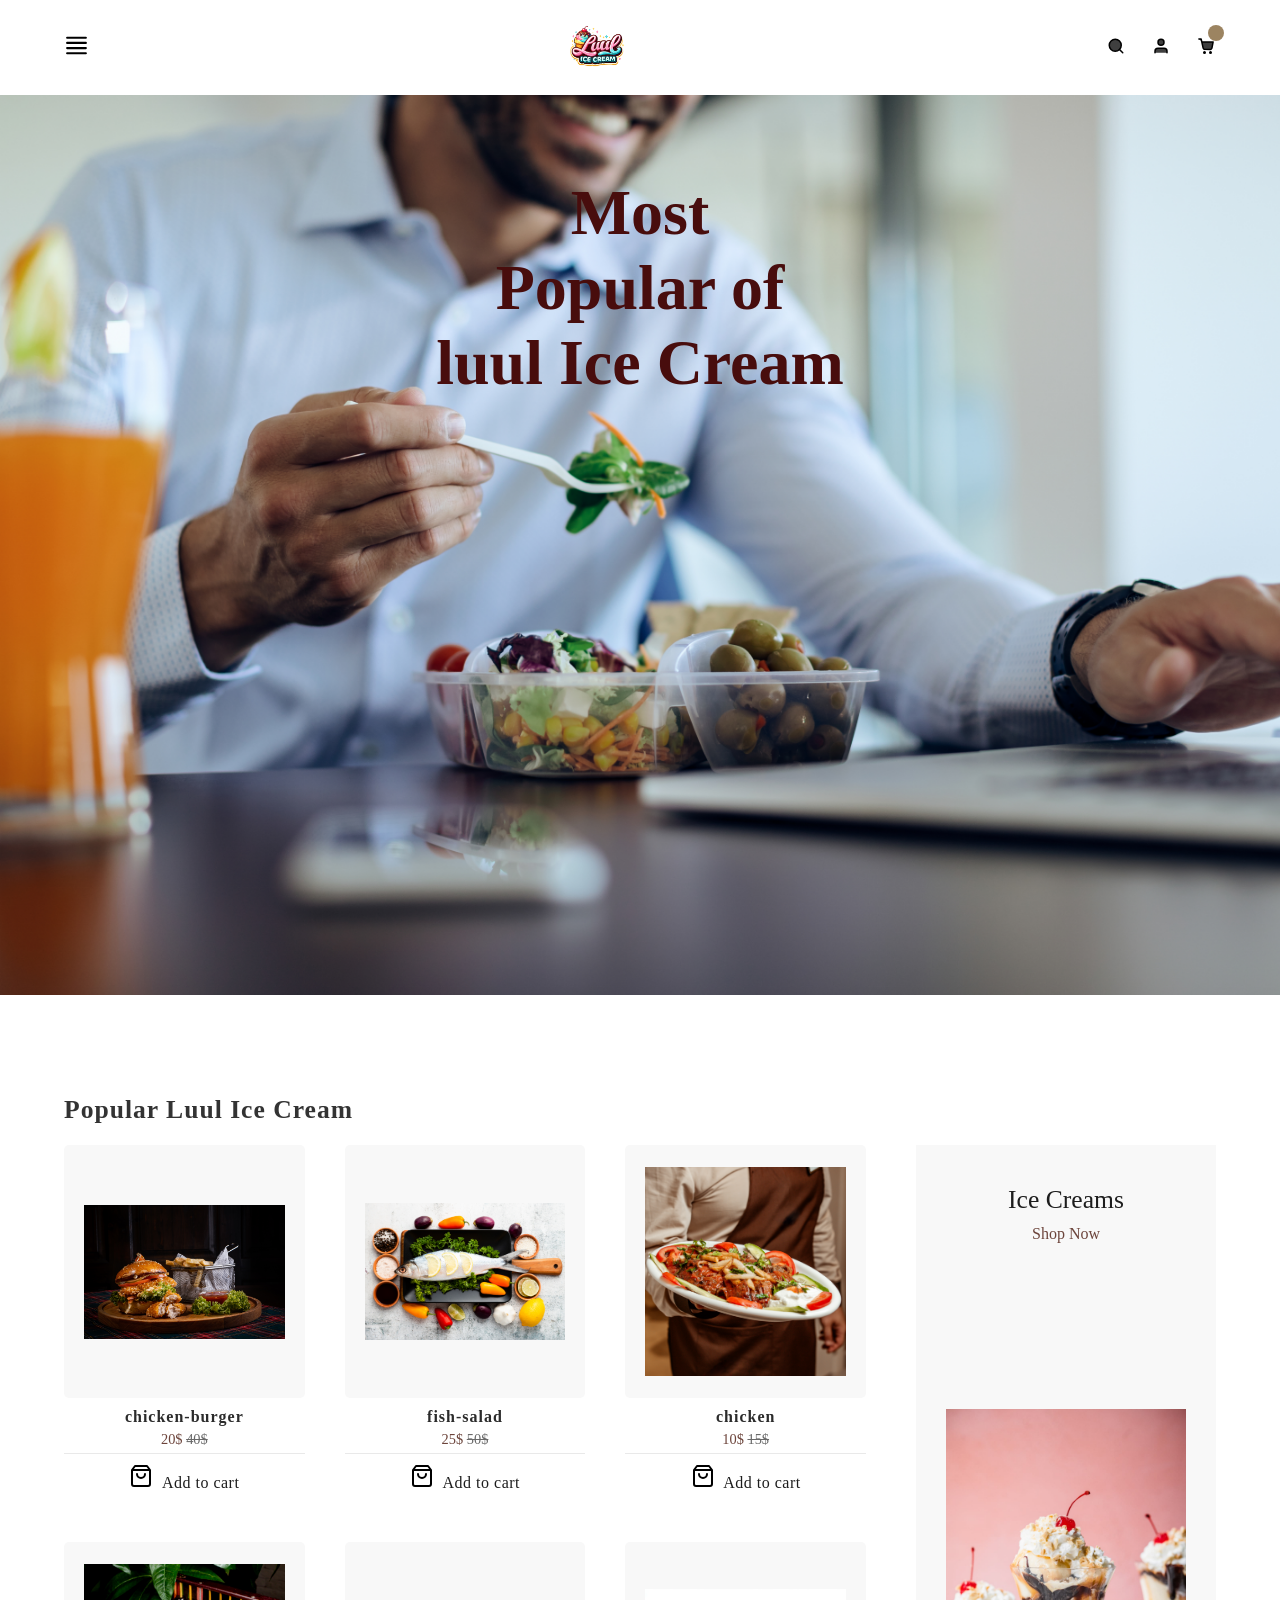
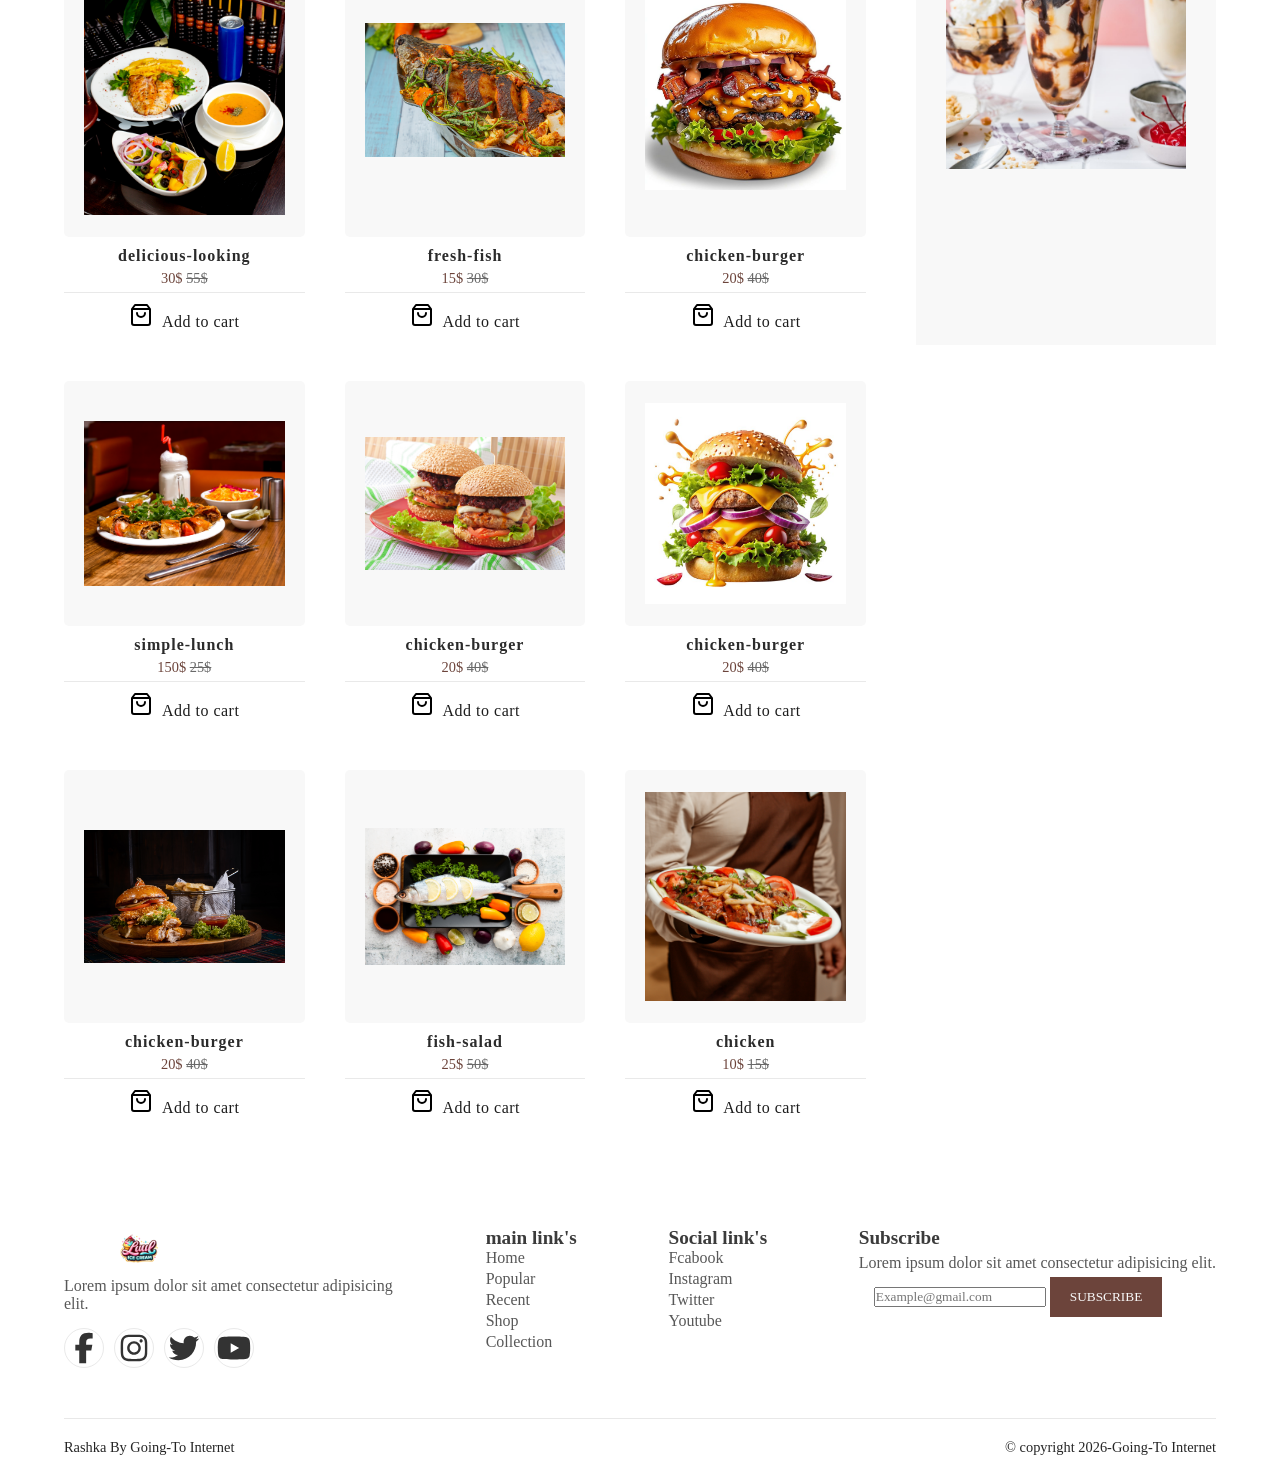
==== order.html @ 15a01e18 "luul ice cream" ====
<!doctype html>
<html lang="en">
  <head>
    <link rel="stylesheet" href="style.css" />
    <meta charset="UTF-8" />
    <meta name="viewport" content="width=device-width, initial-scale=1.0" />
    <title>Luul Ice Cream</title>
  </head>
  <body>
    <section id="main">
      <!-- header***************** -->
      <header>
        <nav class="navigation">
          <input type="checkbox" name="" id="menu-btn" class="menu-btn" />
          <label for="menu-btn" class="menu-icon">
            <svg
              xmlns="http://www.w3.org/2000/svg"
              width="24"
              height="24"
              viewBox="0 0 24 24"
              fill="none"
              stroke="#000000"
              stroke-width="2"
              stroke-linecap="round"
              stroke-linejoin="round"
            >
              <path d="M21 9.5H3M21 4.5H3M21 14.5H3M21 19.5H3" />
            </svg>
          </label>

          <div class="side-menu">
            <div class="menu-container">
              <strong>main</strong>
              <label for="menu-btn" class="close-btn">
                <svg
                  xmlns="http://www.w3.org/2000/svg"
                  width="24"
                  height="24"
                  viewBox="0 0 24 24"
                  fill="none"
                  stroke="#000000"
                  stroke-width="2"
                  stroke-linecap="round"
                  stroke-linejoin="round"
                >
                  <line x1="18" y1="6" x2="6" y2="18"></line>
                  <line x1="6" y1="6" x2="18" y2="18"></line>
                </svg>
              </label>
              <ul class="menu">
                <li><a href="index.html">Home</a></li>
                <li><a href="about.html">About</a></li>
                <li><a href="popular.html">Popular</a></li>
                <li><a href="order.html">Order</a></li>
              </ul>
            </div>
          </div>

          <a href="#" class="logo">
            <img src="/images/logo.png" alt="" srcset="" />
          </a>

          <div class="nav-btns">
            <a href="javacsript:viod(0);" class="nav-search">
              <svg
                xmlns="http://www.w3.org/2000/svg"
                width="24"
                height="24"
                viewBox="0 0 24 24"
                fill="none"
                stroke="#000000"
                stroke-width="2"
                stroke-linecap="round"
                stroke-linejoin="round"
              >
                <circle cx="11" cy="11" r="8"></circle>
                <line x1="21" y1="21" x2="16.65" y2="16.65"></line>
              </svg>
            </a>
            <a href="javacsript:viod(0);" class="nav-user">
              <svg
                xmlns="http://www.w3.org/2000/svg"
                width="24"
                height="24"
                viewBox="0 0 24 24"
                fill="none"
                stroke="#000000"
                stroke-width="2"
                stroke-linecap="round"
                stroke-linejoin="round"
              >
                <path d="M20 21v-2a4 4 0 0 0-4-4H8a4 4 0 0 0-4 4v2"></path>
                <circle cx="12" cy="7" r="4"></circle>
              </svg>
            </a>
            <a href="#" class="nav-cart">
              <svg
                xmlns="http://www.w3.org/2000/svg"
                width="24"
                height="24"
                viewBox="0 0 24 24"
                fill="none"
                stroke="#000000"
                stroke-width="2"
                stroke-linecap="round"
                stroke-linejoin="round"
              >
                <circle cx="10" cy="20.5" r="1" />
                <circle cx="18" cy="20.5" r="1" />
                <path
                  d="M2.5 2.5h3l2.7 12.4a2 2 0 0 0 2 1.6h7.7a2 2 0 0 0 2-1.6l1.6-8.4H7.1"
                />
              </svg>

              <span></span>
            </a>
          </div>
        </nav>
      </header>
      <div id="main-section">
        <h1>
          Most <br />
          Popular of <br />
          luul Ice Cream
        </h1>
      </div>
    </section>

    <!-- ==search************-->

    <div class="search-bar">
      <!-- input  -->
      <form action="" class="search-input">
        <input type="text" name="search" placeholder="search for product" />
        <!-- cancel-btn -->
        <a href="javascript:void(0);" class="search-cancel">
          <svg
            xmlns="http://www.w3.org/2000/svg"
            width="24"
            height="24"
            viewBox="0 0 24 24"
            fill="none"
            stroke="#000000"
            stroke-width="2"
            stroke-linecap="round"
            stroke-linejoin="round"
          >
            <line x1="18" y1="6" x2="6" y2="18"></line>
            <line x1="6" y1="6" x2="18" y2="18"></line>
          </svg>
        </a>
      </form>
    </div>

    <!-- ==loging************ -->

    <div class="form">
      <div class="login-form">
        <a href="javascript:void(0);" class="form-cancel">
          <svg
            xmlns="http://www.w3.org/2000/svg"
            width="24"
            height="24"
            viewBox="0 0 24 24"
            fill="none"
            stroke="#000000"
            stroke-width="2"
            stroke-linecap="round"
            stroke-linejoin="round"
          >
            <line x1="18" y1="6" x2="6" y2="18"></line>
            <line x1="6" y1="6" x2="18" y2="18"></line>
          </svg>
        </a>

        <strong>log In</strong>

        <form action="">
          <input
            type="email"
            name="email"
            placeholder="Example@gmail.com "
            required
          />
          <input
            type="password"
            name="password"
            placeholder="enter password"
            required
          />
          <input type="submit" value="Log In" />
        </form>
        <div class="form-btns">
          <a href="#" class="forget">Forget Your Password</a>
          <a href="javascript:void(0);" class="sign-up-btn"
            >Create An Account?</a
          >
        </div>
      </div>

      <div class="sign-up-form">
        <a href="javascript:void(0);" class="form-cancel">
          <svg
            xmlns="http://www.w3.org/2000/svg"
            width="24"
            height="24"
            viewBox="0 0 24 24"
            fill="none"
            stroke="#000000"
            stroke-width="2"
            stroke-linecap="round"
            stroke-linejoin="round"
          >
            <line x1="18" y1="6" x2="6" y2="18"></line>
            <line x1="6" y1="6" x2="18" y2="18"></line>
          </svg>
        </a>

        <strong>Sign Up</strong>

        <form action="">
          <input
            type="text"
            name="fullname"
            placeholder="full name "
            required
          />
          <input
            type="email"
            name="email"
            placeholder="Example@gmail.com "
            required
          />
          <input
            type="password"
            name="password"
            placeholder="Example@gmail.com "
            required
          />
          <input type="submit" value="Sign Up" />
        </form>
        <div class="form-btns">
          <a href="#" class="forget">Forget Your Password</a>
          <a href="javascript:void(0);" class="already-account"
            >Already have an account</a
          >
        </div>
      </div>
    </div>

    <section id="popular">
      <h2>Popular Luul Ice Cream</h2>

      <div class="popular-container">
        <div class="popular-product-container">
          <!-- box-1 -->
          <div class="product-box">
            <div class="product-box-img">
              <img
                src="/images/juicy-chicken-burger-with-fresh-lettuce-crispy-french-fries-wooden-board.jpg"
                alt=""
                srcset=""
              />
              <span>New</span>
            </div>
            <div class="product-box-text">
              <a href="#" class="product-text-title">chicken-burger</a>
              <span>20$ <del>40$</del></span>
              <a href="#" class="product-cart-btn">
                <svg
                  xmlns="http://www.w3.org/2000/svg"
                  width="24"
                  height="24"
                  viewBox="0 0 24 24"
                  fill="none"
                  stroke="#000000"
                  stroke-width="2"
                  stroke-linecap="round"
                  stroke-linejoin="round"
                >
                  <path
                    d="M6 2L3 6v14c0 1.1.9 2 2 2h14a2 2 0 0 0 2-2V6l-3-4H6zM3.8 6h16.4M16 10a4 4 0 1 1-8 0"
                  />
                </svg>
                Add to cart
              </a>
            </div>
          </div>
          <!-- box-2 -->
          <div class="product-box">
            <div class="product-box-img">
              <img src="/images/p2.jpg" alt="" srcset="" />
              <span>New</span>
            </div>
            <div class="product-box-text">
              <a href="#" class="product-text-title">fish-salad</a>
              <span>25$ <del>50$</del></span>
              <a href="#" class="product-cart-btn">
                <svg
                  xmlns="http://www.w3.org/2000/svg"
                  width="24"
                  height="24"
                  viewBox="0 0 24 24"
                  fill="none"
                  stroke="#000000"
                  stroke-width="2"
                  stroke-linecap="round"
                  stroke-linejoin="round"
                >
                  <path
                    d="M6 2L3 6v14c0 1.1.9 2 2 2h14a2 2 0 0 0 2-2V6l-3-4H6zM3.8 6h16.4M16 10a4 4 0 1 1-8 0"
                  />
                </svg>
                Add to cart
              </a>
            </div>
          </div>
          <!-- box-3 -->
          <div class="product-box">
            <div class="product-box-img">
              <img src="/images/p3.jpg" alt="" srcset="" />
              <span>New</span>
            </div>
            <div class="product-box-text">
              <a href="#" class="product-text-title">chicken</a>
              <span>10$ <del>15$</del></span>
              <a href="#" class="product-cart-btn">
                <svg
                  xmlns="http://www.w3.org/2000/svg"
                  width="24"
                  height="24"
                  viewBox="0 0 24 24"
                  fill="none"
                  stroke="#000000"
                  stroke-width="2"
                  stroke-linecap="round"
                  stroke-linejoin="round"
                >
                  <path
                    d="M6 2L3 6v14c0 1.1.9 2 2 2h14a2 2 0 0 0 2-2V6l-3-4H6zM3.8 6h16.4M16 10a4 4 0 1 1-8 0"
                  />
                </svg>
                Add to cart
              </a>
            </div>
          </div>
          <!-- box-4 -->
          <div class="product-box">
            <div class="product-box-img">
              <img src="/images/p4.jpg" alt="" srcset="" />
              <span>New</span>
            </div>
            <div class="product-box-text">
              <a href="#" class="product-text-title">delicious-looking</a>
              <span>30$ <del>55$</del></span>
              <a href="#" class="product-cart-btn">
                <svg
                  xmlns="http://www.w3.org/2000/svg"
                  width="24"
                  height="24"
                  viewBox="0 0 24 24"
                  fill="none"
                  stroke="#000000"
                  stroke-width="2"
                  stroke-linecap="round"
                  stroke-linejoin="round"
                >
                  <path
                    d="M6 2L3 6v14c0 1.1.9 2 2 2h14a2 2 0 0 0 2-2V6l-3-4H6zM3.8 6h16.4M16 10a4 4 0 1 1-8 0"
                  />
                </svg>
                Add to cart
              </a>
            </div>
          </div>
          <!-- box-5 -->
          <div class="product-box">
            <div class="product-box-img">
              <img src="/images/p5.jpg" alt="" srcset="" />
              <span>New</span>
            </div>
            <div class="product-box-text">
              <a href="#" class="product-text-title">fresh-fish</a>
              <span>15$ <del>30$</del></span>
              <a href="#" class="product-cart-btn">
                <svg
                  xmlns="http://www.w3.org/2000/svg"
                  width="24"
                  height="24"
                  viewBox="0 0 24 24"
                  fill="none"
                  stroke="#000000"
                  stroke-width="2"
                  stroke-linecap="round"
                  stroke-linejoin="round"
                >
                  <path
                    d="M6 2L3 6v14c0 1.1.9 2 2 2h14a2 2 0 0 0 2-2V6l-3-4H6zM3.8 6h16.4M16 10a4 4 0 1 1-8 0"
                  />
                </svg>
                Add to cart
              </a>
            </div>
          </div>
          <!-- box-6 -->
          <div class="product-box">
            <div class="product-box-img">
              <img src="/images/p6.jpg" alt="" srcset="" />
              <span>New</span>
            </div>
            <div class="product-box-text">
              <a href="#" class="product-text-title">chicken-burger</a>
              <span>20$ <del>40$</del></span>
              <a href="#" class="product-cart-btn">
                <svg
                  xmlns="http://www.w3.org/2000/svg"
                  width="24"
                  height="24"
                  viewBox="0 0 24 24"
                  fill="none"
                  stroke="#000000"
                  stroke-width="2"
                  stroke-linecap="round"
                  stroke-linejoin="round"
                >
                  <path
                    d="M6 2L3 6v14c0 1.1.9 2 2 2h14a2 2 0 0 0 2-2V6l-3-4H6zM3.8 6h16.4M16 10a4 4 0 1 1-8 0"
                  />
                </svg>
                Add to cart
              </a>
            </div>
          </div>
          <!-- box-7 -->
          <div class="product-box">
            <div class="product-box-img">
              <img src="/images/p7.jpg" alt="" srcset="" />
              <span>New</span>
            </div>
            <div class="product-box-text">
              <a href="#" class="product-text-title">simple-lunch</a>
              <span>150$ <del>25$</del></span>
              <a href="#" class="product-cart-btn">
                <svg
                  xmlns="http://www.w3.org/2000/svg"
                  width="24"
                  height="24"
                  viewBox="0 0 24 24"
                  fill="none"
                  stroke="#000000"
                  stroke-width="2"
                  stroke-linecap="round"
                  stroke-linejoin="round"
                >
                  <path
                    d="M6 2L3 6v14c0 1.1.9 2 2 2h14a2 2 0 0 0 2-2V6l-3-4H6zM3.8 6h16.4M16 10a4 4 0 1 1-8 0"
                  />
                </svg>
                Add to cart
              </a>
            </div>
          </div>
          <!-- box-8 -->
          <div class="product-box">
            <div class="product-box-img">
              <img src="/images/p8.jpg" alt="" srcset="" />
              <span>New</span>
            </div>
            <div class="product-box-text">
              <a href="#" class="product-text-title">chicken-burger</a>
              <span>20$ <del>40$</del></span>
              <a href="#" class="product-cart-btn">
                <svg
                  xmlns="http://www.w3.org/2000/svg"
                  width="24"
                  height="24"
                  viewBox="0 0 24 24"
                  fill="none"
                  stroke="#000000"
                  stroke-width="2"
                  stroke-linecap="round"
                  stroke-linejoin="round"
                >
                  <path
                    d="M6 2L3 6v14c0 1.1.9 2 2 2h14a2 2 0 0 0 2-2V6l-3-4H6zM3.8 6h16.4M16 10a4 4 0 1 1-8 0"
                  />
                </svg>
                Add to cart
              </a>
            </div>
          </div>
          <!-- box-9 -->
          <div class="product-box">
            <div class="product-box-img">
              <img src="/images/p9.jpg" alt="" srcset="" />
              <span>New</span>
            </div>
            <div class="product-box-text">
              <a href="#" class="product-text-title">chicken-burger</a>
              <span>20$ <del>40$</del></span>
              <a href="#" class="product-cart-btn">
                <svg
                  xmlns="http://www.w3.org/2000/svg"
                  width="24"
                  height="24"
                  viewBox="0 0 24 24"
                  fill="none"
                  stroke="#000000"
                  stroke-width="2"
                  stroke-linecap="round"
                  stroke-linejoin="round"
                >
                  <path
                    d="M6 2L3 6v14c0 1.1.9 2 2 2h14a2 2 0 0 0 2-2V6l-3-4H6zM3.8 6h16.4M16 10a4 4 0 1 1-8 0"
                  />
                </svg>
                Add to cart
              </a>
            </div>
          </div>

          <!-- box-1 -->
          <div class="product-box">
            <div class="product-box-img">
              <img
                src="/images/juicy-chicken-burger-with-fresh-lettuce-crispy-french-fries-wooden-board.jpg"
                alt=""
                srcset=""
              />
              <span>New</span>
            </div>
            <div class="product-box-text">
              <a href="#" class="product-text-title">chicken-burger</a>
              <span>20$ <del>40$</del></span>
              <a href="#" class="product-cart-btn">
                <svg
                  xmlns="http://www.w3.org/2000/svg"
                  width="24"
                  height="24"
                  viewBox="0 0 24 24"
                  fill="none"
                  stroke="#000000"
                  stroke-width="2"
                  stroke-linecap="round"
                  stroke-linejoin="round"
                >
                  <path
                    d="M6 2L3 6v14c0 1.1.9 2 2 2h14a2 2 0 0 0 2-2V6l-3-4H6zM3.8 6h16.4M16 10a4 4 0 1 1-8 0"
                  />
                </svg>
                Add to cart
              </a>
            </div>
          </div>
          <!-- box-2 -->
          <div class="product-box">
            <div class="product-box-img">
              <img src="/images/p2.jpg" alt="" srcset="" />
              <span>New</span>
            </div>
            <div class="product-box-text">
              <a href="#" class="product-text-title">fish-salad</a>
              <span>25$ <del>50$</del></span>
              <a href="#" class="product-cart-btn">
                <svg
                  xmlns="http://www.w3.org/2000/svg"
                  width="24"
                  height="24"
                  viewBox="0 0 24 24"
                  fill="none"
                  stroke="#000000"
                  stroke-width="2"
                  stroke-linecap="round"
                  stroke-linejoin="round"
                >
                  <path
                    d="M6 2L3 6v14c0 1.1.9 2 2 2h14a2 2 0 0 0 2-2V6l-3-4H6zM3.8 6h16.4M16 10a4 4 0 1 1-8 0"
                  />
                </svg>
                Add to cart
              </a>
            </div>
          </div>
          <!-- box-3 -->
          <div class="product-box">
            <div class="product-box-img">
              <img src="/images/p3.jpg" alt="" srcset="" />
              <span>New</span>
            </div>
            <div class="product-box-text">
              <a href="#" class="product-text-title">chicken</a>
              <span>10$ <del>15$</del></span>
              <a href="#" class="product-cart-btn">
                <svg
                  xmlns="http://www.w3.org/2000/svg"
                  width="24"
                  height="24"
                  viewBox="0 0 24 24"
                  fill="none"
                  stroke="#000000"
                  stroke-width="2"
                  stroke-linecap="round"
                  stroke-linejoin="round"
                >
                  <path
                    d="M6 2L3 6v14c0 1.1.9 2 2 2h14a2 2 0 0 0 2-2V6l-3-4H6zM3.8 6h16.4M16 10a4 4 0 1 1-8 0"
                  />
                </svg>
                Add to cart
              </a>
            </div>
          </div>
        </div>

        <div class="popular-banner">
          <div class="popular-banner-text">
            <h3>Ice Creams</h3>
            <a href="#">Shop Now</a>
          </div>
          <div class="popular-banner-img">
            <img src="/images/Ice-Cream-Sundae-2.jpg" alt="" srcset="" />
          </div>
        </div>
      </div>
    </section>

    <!-- ================= ORDER FORM ================= -->
    <section id="order-section" class="order-section">
      <div class="order-container">
        <div class="order-header">
          <span class="badge">📝 Place Your Order</span>
          <h2>Place Your Order</h2>
          <p>Fill out the form below to place your order</p>
        </div>

        <div class="order-alert" id="orderAlert">
          <span id="alertText"></span>
          <span class="check">✔</span>
        </div>

        <form class="order-form">
          <label>Select Product *</label>
          <select id="productSelect">
            <option value="">Choose product</option>
          </select>

          <label>Quantity *</label>
          <input type="number" id="quantity" value="1" min="1" />

          <p class="price">Price: <span id="totalPrice">$0</span></p>

          <div class="grid">
            <div>
              <label>Full Name *</label>
              <input type="text" placeholder="Enter your full name" />
            </div>
            <div>
              <label>Email Address *</label>
              <input type="email" placeholder="your.email@example.com" />
            </div>
            <div>
              <label>Phone Number *</label>
              <input type="tel" placeholder="+252 61 0000000" />
            </div>
            <div>
              <label>Delivery Address *</label>
              <input type="text" placeholder="Street, City" />
            </div>
          </div>

          <button type="submit" class="place-order-btn">🛒 Place Order</button>
        </form>
      </div>
    </section>

    <footer>
      <div class="footer-container">
        <div class="footer-company-box">
          <a href="#" class="footer-logo">
            <img src="/images/logo.png" alt="logo" srcset="" />
          </a>

          <p>Lorem ipsum dolor sit amet consectetur adipisicing elit.</p>

          <div class="footer-social">
            <a href="#">
              <svg xmlns="http://www.w3.org/2000/svg" viewBox="0 0 640 640">
                <!--!Font Awesome Free v7.1.0 by @fontawesome - https://fontawesome.com License - https://fontawesome.com/license/free Copyright 2026 Fonticons, Inc.-->
                <path
                  d="M240 363.3L240 576L356 576L356 363.3L442.5 363.3L460.5 265.5L356 265.5L356 230.9C356 179.2 376.3 159.4 428.7 159.4C445 159.4 458.1 159.8 465.7 160.6L465.7 71.9C451.4 68 416.4 64 396.2 64C289.3 64 240 114.5 240 223.4L240 265.5L174 265.5L174 363.3L240 363.3z"
                />
              </svg>
            </a>

            <a href="#">
              <svg xmlns="http://www.w3.org/2000/svg" viewBox="0 0 640 640">
                <!--!Font Awesome Free v7.1.0 by @fontawesome - https://fontawesome.com License - https://fontawesome.com/license/free Copyright 2026 Fonticons, Inc.-->
                <path
                  d="M320.3 205C256.8 204.8 205.2 256.2 205 319.7C204.8 383.2 256.2 434.8 319.7 435C383.2 435.2 434.8 383.8 435 320.3C435.2 256.8 383.8 205.2 320.3 205zM319.7 245.4C360.9 245.2 394.4 278.5 394.6 319.7C394.8 360.9 361.5 394.4 320.3 394.6C279.1 394.8 245.6 361.5 245.4 320.3C245.2 279.1 278.5 245.6 319.7 245.4zM413.1 200.3C413.1 185.5 425.1 173.5 439.9 173.5C454.7 173.5 466.7 185.5 466.7 200.3C466.7 215.1 454.7 227.1 439.9 227.1C425.1 227.1 413.1 215.1 413.1 200.3zM542.8 227.5C541.1 191.6 532.9 159.8 506.6 133.6C480.4 107.4 448.6 99.2 412.7 97.4C375.7 95.3 264.8 95.3 227.8 97.4C192 99.1 160.2 107.3 133.9 133.5C107.6 159.7 99.5 191.5 97.7 227.4C95.6 264.4 95.6 375.3 97.7 412.3C99.4 448.2 107.6 480 133.9 506.2C160.2 532.4 191.9 540.6 227.8 542.4C264.8 544.5 375.7 544.5 412.7 542.4C448.6 540.7 480.4 532.5 506.6 506.2C532.8 480 541 448.2 542.8 412.3C544.9 375.3 544.9 264.5 542.8 227.5zM495 452C487.2 471.6 472.1 486.7 452.4 494.6C422.9 506.3 352.9 503.6 320.3 503.6C287.7 503.6 217.6 506.2 188.2 494.6C168.6 486.8 153.5 471.7 145.6 452C133.9 422.5 136.6 352.5 136.6 319.9C136.6 287.3 134 217.2 145.6 187.8C153.4 168.2 168.5 153.1 188.2 145.2C217.7 133.5 287.7 136.2 320.3 136.2C352.9 136.2 423 133.6 452.4 145.2C472 153 487.1 168.1 495 187.8C506.7 217.3 504 287.3 504 319.9C504 352.5 506.7 422.6 495 452z"
                />
              </svg>
            </a>

            <a href="#">
              <svg xmlns="http://www.w3.org/2000/svg" viewBox="0 0 640 640">
                <!--!Font Awesome Free v7.1.0 by @fontawesome - https://fontawesome.com License - https://fontawesome.com/license/free Copyright 2026 Fonticons, Inc.-->
                <path
                  d="M523.4 215.7C523.7 220.2 523.7 224.8 523.7 229.3C523.7 368 418.1 527.9 225.1 527.9C165.6 527.9 110.4 510.7 64 480.8C72.4 481.8 80.6 482.1 89.3 482.1C138.4 482.1 183.5 465.5 219.6 437.3C173.5 436.3 134.8 406.1 121.5 364.5C128 365.5 134.5 366.1 141.3 366.1C150.7 366.1 160.1 364.8 168.9 362.5C120.8 352.8 84.8 310.5 84.8 259.5L84.8 258.2C98.8 266 115 270.9 132.2 271.5C103.9 252.7 85.4 220.5 85.4 184.1C85.4 164.6 90.6 146.7 99.7 131.1C151.4 194.8 229 236.4 316.1 240.9C314.5 233.1 313.5 225 313.5 216.9C313.5 159.1 360.3 112 418.4 112C448.6 112 475.9 124.7 495.1 145.1C518.8 140.6 541.6 131.8 561.7 119.8C553.9 144.2 537.3 164.6 515.6 177.6C536.7 175.3 557.2 169.5 576 161.4C561.7 182.2 543.8 200.7 523.4 215.7z"
                />
              </svg>
            </a>

            <a href="#">
              <svg xmlns="http://www.w3.org/2000/svg" viewBox="0 0 640 640">
                <!--!Font Awesome Free v7.1.0 by @fontawesome - https://fontawesome.com License - https://fontawesome.com/license/free Copyright 2026 Fonticons, Inc.-->
                <path
                  d="M581.7 188.1C575.5 164.4 556.9 145.8 533.4 139.5C490.9 128 320.1 128 320.1 128C320.1 128 149.3 128 106.7 139.5C83.2 145.8 64.7 164.4 58.4 188.1C47 231 47 320.4 47 320.4C47 320.4 47 409.8 58.4 452.7C64.7 476.3 83.2 494.2 106.7 500.5C149.3 512 320.1 512 320.1 512C320.1 512 490.9 512 533.5 500.5C557 494.2 575.5 476.3 581.8 452.7C593.2 409.8 593.2 320.4 593.2 320.4C593.2 320.4 593.2 231 581.8 188.1zM264.2 401.6L264.2 239.2L406.9 320.4L264.2 401.6z"
                />
              </svg>
            </a>
          </div>
        </div>

        <div class="footer-link-box">
          <strong>main link's</strong>
          <ul>
            <li><a href="#">Home</a></li>
            <li><a href="#">Popular</a></li>
            <li><a href="#">Recent</a></li>
            <li><a href="#">Shop</a></li>
            <li><a href="#">Collection</a></li>
          </ul>
        </div>
        <div class="footer-link-box">
          <strong>Social link's</strong>
          <ul>
            <li><a href="#">Fcabook</a></li>
            <li><a href="#">Instagram</a></li>
            <li><a href="#">Twitter</a></li>
            <li><a href="#">Youtube</a></li>
          </ul>
        </div>

        <div class="footer-subs">
          <strong>Subscribe</strong>
          <p>Lorem ipsum dolor sit amet consectetur adipisicing elit.</p>

          <form class="subs-box">
            <input
              type="email"
              name="Subscribe_Email"
              placeholder="Example@gmail.com"
              required
            />
            <button>Subscribe</button>
          </form>
        </div>
      </div>
      <div class="footer-button">
        <span>Rashka By Going-To Internet</span>
        <span>&copy; copyright 2026-Going-To Internet</span>
      </div>
    </footer>

    <script src="js.js"></script>
  </body>
</html>
---- style.css ----
* {
  margin: 0;
  padding: 0;
  box-sizing: border-box;
  font-family: "Playfair Display";
}

a {
  text-decoration: none;
}
ul {
  list-style: none;
}

:root {
  --main-color: #9c8461;
  --main-ligth: #c2a899;
  --main-dark: #6c443b;
  --main-bg-color: #f8f8f8;
}

/* main */

#main {
  min-height: 100vh;
  position: relative;
  width: 100%;
  overflow: hidden;
  flex-direction: column;
}

/* header */

header .header-fix {
  background-color: #ffffff;
  position: fixed;
  top: 0px;
  left: 0px;
  width: 100%;
  z-index: 101;
  box-shadow: 2px 2px 30px rgba(0, 0, 0, 0.05);
  animation: navigation 0.6s;
}
.navigation {
  display: flex;
  justify-content: space-between;
  align-items: center;
  max-width: 1200px;
  width: 90%;
  margin: auto;
  padding: 30px 0px;
}

header .header-fix,
.navigation {
  padding: 15px 0px;
}

@keyframes navigation {
  0% {
    top: -100%;
  }
  100% {
    top: 0%;
  }
}
.menu-icon svg {
  fill: var(--main-color);
  width: 25px;
  height: 25px;
  cursor: pointer;
}

.logo {
  max-width: 180px;
  height: 65px;
  display: flex;
}

.logo img {
  width: 100%;
  height: 100%;
  object-position: center;
  object-fit: contain;
  max-height: 65px;
}

.nav-btns {
  display: flex;
  justify-content: center;
  align-items: center;
  grid-gap: 25px;
}

.nav-btns a svg {
  fill: #3f3f3f;
  width: 20px;
  height: 18px;
}

.nav-cart {
  position: relative;
}

.nav-cart span {
  position: absolute;
  right: -8px;
  top: -12px;
  color: #ffffff;
  background-color: var(--main-color);
  width: 16px;
  height: 16px;
  border-radius: 50%;
  display: flex;
  justify-content: center;
  align-items: center;
  font-size: 0.6rem;
  font-weight: 600;
  padding-bottom: 2px;
}

.side-menu {
  position: fixed;
  left: -100%;
  top: 0px;
  width: 100%;
  max-width: 300px;
  height: 100%;
  overflow-y: auto;
  box-shadow: 2px 2px 30px rgba(0, 0, 0, 0.06);
  z-index: 110;
  transition: all ease 0.5s;
}
.side-menu::before {
  content: "";
  position: fixed;
  left: 0px;
  top: 0px;
  width: 100%;
  height: 100%;
  background-color: rgba(0, 0, 0, 0.1);
  z-index: -1;
  display: none;
}

.menu-btn:checked ~ .side-menu {
  left: 0%;
}

.menu-btn:checked ~ .side-menu::before {
  display: block;
}

.menu-btn {
  display: none;
}
.menu-container {
  width: 100%;
  height: 100%;
  display: flex;
  flex-direction: column;
  align-items: flex-start;
  justify-content: flex-start;
  background-color: #ffffff;
}

.side-menu strong {
  display: block;
  font-weight: 600;
  margin: 10px;
  padding: 5px 20px;
  background-color: var(--main-color);
  border-radius: 20px;
  font-size: 0.9rem;
  color: #ffffff;
}

.close-btn {
  position: absolute;
  right: 10px;
  top: 10px;
  border-radius: 50%;
  width: 40px;
  height: 40px;
  background-color: #ffffff;
  display: flex;
  justify-content: center;
  align-items: center;
  cursor: pointer;
  font-weight: 800;
}

.menu {
  display: block;
  width: 100%;
}

.menu li a {
  padding: 20px;
  display: flex;
  margin: 0px;
  width: 100%;
  color: #383838;
  font-weight: 500;
  border-bottom: 1px solid #f3f3f3;
}

.menu li a:hover {
  color: #181818;
}

/* main content */

.main-content {
  display: grid;
  grid-template-columns: 1fr 1fr;
  width: 90%;
  margin: auto;
  align-items: center;
}

.main-content-img {
  width: 100%;
  height: 75vh;
}

.main-content-img img {
  width: 100%;
  height: 100%;
  object-fit: contain;
  object-position: center;
}

.main-content-text {
  display: flex;
  flex-direction: column;
}

.main-content-text strong {
  color: var(--main-dark);
  text-transform: uppercase;
  font-weight: 600;
  letter-spacing: 10px;
}
.main-content-text h1 {
  font-size: 4rem;
  color: #313131;
  line-height: 4.7rem;
  font-weight: 600;
}

#main-section {
  background-image: url("/images/closeup-businessman-using-laptop-lunch-break.jpg");
  background-repeat: no-repeat;
  background-size: cover;
  height: 100vh;
}

#main-section h1 {
  /* margin-top: 2rem; */
  padding: 5rem 0px;
  text-align: center;
  font-size: 4rem;
  color: #480d0d;
  line-height: 4.7rem;
  font-weight: 600;
}

.main-content-text p {
  color: #8a8a8a;
  margin: 30px 0px;
  font-size: 0.9rem;
  letter-spacing: 0.2px;
  max-width: 300px;
}

.main-content-text a {
  color: #ffffff;
  background-color: var(--main-color);
  max-width: 150px;
  height: 50px;
  display: flex;
  justify-items: center;
  align-items: center;
  font-size: 0.9rem;
  transition: all ease 0.3s;
}
.main-content-text span {
  color: #252525;
  font-size: 2rem;
  margin-bottom: 20px;
}

.main-content-text a:hover {
  opacity: 0.8;
}

/* order */

/* ===== ORDER FORM ===== */
.order-section {
  display: none;
  padding: 80px 20px;
  background: #fff;
}

.order-container {
  max-width: 900px;
  margin: auto;
}

.order-header {
  text-align: center;
  margin-bottom: 30px;
}

.order-header h2 {
  font-size: 42px;
  color: #7a6453;
}

.order-header p {
  color: #555;
}

.badge {
  background: #ffe7c2;
  padding: 8px 20px;
  border-radius: 30px;
  display: inline-block;
  margin-bottom: 10px;
}

.order-alert {
  display: none;
  background: #e9fff0;
  border: 2px solid #2ecc71;
  padding: 15px 20px;
  border-radius: 15px;
  margin-bottom: 25px;
  font-weight: 600;
  display: flex;
  justify-content: space-between;
  align-items: center;
}

.order-alert .check {
  color: #2ecc71;
  font-size: 22px;
}

.order-form label {
  font-weight: 600;
  display: block;
  margin: 15px 0 5px;
}

.order-form input,
.order-form select {
  width: 100%;
  padding: 14px;
  border-radius: 12px;
  border: 1px solid #ddd;
  outline: none;
}

.order-form .grid {
  display: grid;
  grid-template-columns: 1fr 1fr;
  gap: 20px;
}

.price {
  font-size: 20px;
  font-weight: bold;
  margin: 15px 0;
}

.place-order-btn {
  margin-top: 30px;
  width: 100%;
  padding: 16px;
  border-radius: 40px;
  border: none;
  font-size: 20px;
  color: #fff;
  cursor: pointer;
  background: linear-gradient(to right, #bcab93, #880c1e);
}

@media (max-width: 768px) {
  .order-form .grid {
    grid-template-columns: 1fr;
  }
}

/* search */

.search-bar {
  position: fixed;
  left: 0px;
  bottom: 0px;
  width: 100%;
  height: 40vh;
  background-color: #ffffffbb;
  backdrop-filter: blur(30px);
  display: none;
  justify-content: center;
  box-shadow: 2px 2px 30px rgba(0, 0, 0, 0.06);
  z-index: 101;
}
.search-input {
  width: 90%;
  border-bottom: 1px solid #d4d4d4;
  display: flex;
  justify-content: center;
  align-items: center;
  height: 100px;
  margin-top: 20px;
}

.search-input input {
  width: 100%;
  border: none;
  outline: none;
  background-color: transparent;
  margin: 0px;
  font-size: 1.8rem;
}

.search-cancel {
  fill: var(--main-dark);
  font-size: 2rem;
  padding-right: 40px;
}
.search-cancel:hover {
  opacity: 0.8;
}
.search-bar-active {
  display: flex;
  animation: searchanimation 0.4s;
}

@keyframes searchanimation {
  0% {
    bottom: -100%;
  }
  100% {
    bottom: 0%;
  }
}

.form {
  width: 100%;
  height: 100%;
  position: fixed;
  left: 0px;
  top: 0px;
  background-color: rgba(0, 0, 0, 0.2);
  display: flex;
  flex-direction: column;
  justify-content: center;
  align-items: center;
  z-index: 102;
}

.login-form,
.sign-up-form {
  width: 100%;
  max-width: 430px;
  padding: 20px 10px;
  background-color: #ffffff;
  box-shadow: 2px 2px 30px rgba(0, 0, 0, 0.06);
  border-radius: 5px;
  position: relative;
  display: flex;
  flex-direction: column;
  justify-content: center;
  align-items: center;
}

.form-cancel {
  position: absolute;
  right: 20px;
  top: 10px;
  fill: #868686;
}

.login-form strong,
.sign-up-form strong {
  color: #272727;
  font-size: 2rem;
  margin: 2px 7px 7px 7px;
  text-transform: uppercase;
  letter-spacing: 0.5px;
  font-weight: 500;
}

.login-form form,
.sign-up-form form {
  display: flex;
  flex-direction: column;
  justify-content: center;
  align-items: center;
  width: 100%;
}

.login-form input,
.sign-up-form input {
  width: 90%;
  height: 45px;
  margin: 6px 0px;
  padding: 0px 10px;
  border: 1px solid rgba(0, 0, 0, 0.1);
  outline: none;
  border-radius: 7px;
}

/* .login-form input::placeholder,
.sign-up-form input::placeholder {
  color: rgba(0, 0, 0, 0.06);
} */

.login-form input[type="submit"],
.sign-up-form input[type="submit"] {
  background-color: var(--main-color);
  color: #ffffff;
  border: none;
  outline: none;
  text-transform: uppercase;
  margin-top: 10px;
  border-radius: 3px;
  box-shadow: 2px 2px 30px rgba(0, 0, 0, 0.1);
  cursor: pointer;
}

.form-btns {
  width: 90%;
  display: flex;
  justify-content: space-between;
  align-items: center;
  flex-wrap: wrap;
  grid-gap: 10px;
  margin-top: 10px;
}

.form-btns a {
  color: #d4d4d4;
  font-size: 0.9rem;
}

.form-btns a:hover {
  color: var(--main-color);
  text-decoration: underline;
}

.form,
.login-form,
.sign-up-form {
  display: none;
}

.login-active,
.sign-up-active {
  display: flex;
}

.login-active .login-form,
.sign-up-active .sign-up-form {
  display: flex;
  animation: fade 0.4s;
}

@keyframes fade {
  0% {
    opacity: 0;
  }
  100% {
    opacity: 1;
  }
}

/* popular */

#popular {
  max-width: 1200px;
  width: 90%;
  margin: 50px auto;
  margin-top: 100px;
}

#popular h2,
.recent-product h2 {
  color: #333333;
  font-size: 1.6rem;
  font-weight: 600;
  letter-spacing: 1px;
}

.popular-container {
  display: grid;
  grid-template-columns: 1fr 300px;
  grid-gap: 50px;
  margin-top: 20px;
}
.popular-product-container {
  display: grid;
  grid-template-columns: 1fr 1fr 1fr;
  grid-gap: 40px;
}
.product-box {
  display: flex;
  flex-direction: column;
  width: 100%;
}
.product-box-img {
  width: 100%;
  max-height: 400px;
  height: 100%;
  background-color: var(--main-bg-color);
  padding: 20px;
  border-radius: 5px;
}

.product-box-img:hover {
  opacity: 0.8;
}

.product-box-img img {
  width: 100%;
  height: 100%;
  object-fit: contain;
  object-position: center;
}

.product-box-img span {
  position: absolute;
  color: #ffffff;
  right: 5px;
  top: 5px;
  letter-spacing: 2px;
  border-radius: 3px;
  font-weight: 500;
  font-size: 0.8rem;
  padding: 2px 10px;
}
.product-box-text {
  display: flex;
  flex-direction: column;
  justify-content: center;
  align-items: center;
  text-align: center;
}

.product-box-text .product-text-title {
  color: #2b2b2b;
  font-size: 1rem;
  font-weight: 600;
  margin-top: 10px;
  letter-spacing: 1px;
}

.product-box-text span {
  color: var(--main-dark);
  font-size: 0.9rem;
  font-weight: 500;
  margin: 5px;
}

.product-box-text span del {
  color: #696969;
}
.product-box-text .product-cart-btn {
  border-top: 1px solid #e9e9e9;
  width: 100%;
  padding: 10px;
  color: #1d1d1d;
  font-weight: 500;
  letter-spacing: 0.5px;
  transition: all ease 0.3s;
}

.product-box-text .product-cart-btn svg {
  margin-right: 5px;
}
.product-box-text .product-cart-btn:hover {
  color: #ffffff;
  background-color: var(--main-dark);
  fill: #ffffff;
  border-top: 1px solid transparent;
}

.popular-banner {
  display: flex;
  flex-direction: column;
  justify-content: center;
  align-items: center;
  padding: 40px 30px;
  text-align: center;
  background-color: var(--main-bg-color);
  max-height: 800px;
  width: 100%;
}

.popular-banner-img {
  width: 100%;
  height: 100vh;
  margin-top: 30px;
}

.popular-banner-img img {
  width: 100%;
  height: 100%;
  object-fit: contain;
}

.popular-banner-text {
  display: flex;
  flex-direction: column;
  justify-content: center;
  align-items: center;
  text-align: center;
}
.popular-banner-text h3 {
  color: #1d1d1d;
  font-weight: 500;
  font-size: 1.6rem;
}

.popular-banner-text a {
  color: var(--main-dark);
  font-weight: 500;
  margin-top: 10px;
}

/* shopping-banner  */

.shopping-banner {
  max-width: 1200px;
  width: 90%;
  margin: 50px auto;
  background-color: var(--main-bg-color);
  padding: 30px;
  border-radius: 10px;
}

.shopping-banner-container {
  display: grid;
  grid-template-columns: 1fr 1fr;
  align-items: center;
  max-width: 900px;
  margin: auto;
}

.shopping-banner-img {
  height: 300px;
  display: flex;
  justify-content: center;
}

.shopping-banner-img img {
  height: 100%;
  object-fit: contain;
  object-position: center;
}

.shopping-banner-text {
  display: flex;
  flex-direction: column;
  max-width: 400px;
}

.shopping-banner-text strong {
  color: var(--main-dark);
  text-transform: uppercase;
  letter-spacing: 10px;
  font-weight: 500;
}

.shopping-banner-text h3 {
  color: #202020;
  font-size: 1.8rem;
  letter-spacing: 2px;
}

.shopping-banner-text p {
  color: #686868;
  margin: 10px 0px;
}

.shopping-banner-text a {
  color: #f8f8f8;
  background-color: var(--main-dark);
  max-width: 160px;
  width: 100%;
  height: 50px;
  display: flex;
  justify-content: center;
  align-items: center;
  letter-spacing: 1px;
  transition: all ease 0.3s;
}

.shopping-banner-text a:hover {
  opacity: 0.8;
}

/* recent-product */

#recent-product {
  max-width: 1200px;
  width: 90%;
  margin: 50px auto;
}

.recent-product-container {
  display: grid;
  grid-template-columns: 1fr 1fr 1fr 1fr;
  grid-gap: 40px;
  margin-top: 20px;
}

#partner {
  max-width: 1200px;
  width: 90%;
  margin: 50px auto;
  display: flex;
  justify-content: space-between;
  align-items: center;
  flex-wrap: wrap;
  margin-top: 40px;
  grid-gap: 15px;
}

#partner img {
  height: 50px;
  object-fit: contain;
  object-position: center;
  filter: grayscale(1);
  opacity: 0.3;
  transition: all ease 0.3s;
}

#partner img:hover {
  opacity: 1;
  filter: grayscale(0);
}

/* download-app */
#download-app {
  max-width: 1150px;
  width: 100%;
  background-color: var(--main-bg-color);
  height: 400px;
  margin: 150px auto;
  border-radius: 20px;
  padding: 20px;
  display: flex;
  justify-content: space-around;
  align-items: center;
}

.download-btns {
  display: flex;
}
.download-btns a {
  height: 44px;
  display: flex;
  justify-content: center;
  align-items: center;
  margin-right: 10px;
  border-radius: 5px;
  overflow: hidden;
}

.download-btns a img {
  height: 100%;
  object-fit: cover;
  object-position: center;
}

.download-app-text {
  max-width: 500px;
  display: flex;
  flex-direction: column;
}

.download-app-text strong {
  color: #393939;
  font-size: 1.56rem;
  letter-spacing: 2px;
}

.download-app-text p {
  color: #3d3d3d;
  margin: 20px 0px;
  font-size: 0.9rem;
  letter-spacing: 0.3px;
}

.download-app-img {
  width: 275px;
  height: 550px;
  background-color: #ffffff;
  border: 4px solid #393939;
  border-radius: 20px;
  overflow: hidden;
}

.download-app-img img {
  width: 100%;
  height: 100%;
  object-fit: contain;
  object-position: top center;
}

/* blog */

#blog {
  display: flex;
  justify-content: center;
  align-items: center;
  flex-direction: column;
  margin-bottom: 50px;
  max-width: 1200px;
  width: 90%;
  margin: auto;
}

.blog-heading {
  display: flex;
  flex-direction: column;
  justify-content: flex-start;
  align-items: flex-start;
  width: 100%;
}

.blog-heading h3 {
  font-size: 1.8rem;
  color: #2b2b2b;
  font-weight: 600;
}

.blog-container {
  display: grid;
  grid-template-columns: 1fr 1fr 1fr;
  grid-gap: 30px;
  margin: 20px 0px;
}

.blog-img {
  width: 100%;
  height: 100%;
  max-height: 200px;
}
.blog-img img {
  width: 100%;
  height: 100%;
  object-position: center;
  object-fit: cover;
}

.blog-text {
  display: flex;
  flex-direction: column;
  padding: 30px;
}

.blog-text span {
  color: var(--main-color);
  font-size: 0.9rem;
}

.blog-text .blog-title {
  font-size: 1.3rem;
  color: #272727;
  font-weight: 500;
}

.blog-text p {
  color: #9b9b9b;
  font-size: 0.9rem;
  display: -webkit-box;
  -webkit-line-clamp: 3;
  -webkit-box-orient: vertical;
  text-overflow: ellipsis;
  margin: 20px 0px;
}

.blog-text a {
  color: var(--main-color);
  transition: all ease 0.3s;
}

.blog-text a:hover {
  color: var(--main-dark);
}

/* services */

.services {
  display: flex;
  justify-content: center;
  align-items: center;
  max-width: 1200px;
  width: 90%;
  margin: auto;
  grid-gap: 10px;
  flex-wrap: wrap;
  margin-bottom: 20px;
}

.service-box {
  display: flex;
  flex-direction: column;
  justify-content: center;
  align-items: center;
  text-align: center;
  border: 1px solid rgba(0, 0, 0, 0.055);
  max-width: 250px;
  padding-bottom: 10px;
  flex-grow: 0.7;
}

.service-box svg {
  fill: var(--main-dark);
  font-size: 2rem;
  margin: 15px;
}
.service-box span {
  color: #222222;
  font-size: 1rem;
  font-weight: 600;
  letter-spacing: 0.5px;
}
.service-box p {
  color: #878787;
  font-size: 0.9rem;
  margin: 0px;
}

/* footer */

footer {
  width: 100%;
}
.footer-container {
  width: 90%;
  max-width: 1200px;
  margin: 0px auto;
  padding: 50px 0px;
  display: flex;
  justify-content: space-between;
  align-items: flex-start;
}

.footer-company-box {
  max-width: 330px;
}
.footer-company-box .footer-logo {
  color: #333333;
  max-width: 150px;
  display: flex;
  height: 45px;
}

.footer-company-box .footer-logo img {
  width: 100%;
  height: 100%;
  object-fit: contain;
  object-position: center;
}

.footer-company-box p,
.footer-subs p {
  color: #585858;
  margin: 5px 0px;
}

.footer-social {
  display: flex;
  align-items: center;
  align-items: center;
}

.footer-social a {
  margin-top: 10px;
  margin-right: 10px;
  width: 40px;
  height: 40px;
  border-radius: 50%;
  display: flex;
  justify-content: center;
  align-items: center;
  text-align: center;
  fill: #333333;
  border: 1px solid #e9e9e9;
  font-size: 0.9rem;
  transition: all ease 0.3s;
}

.footer-social a:hover {
  fill: #ffffff;
  background-color: var(--main-dark);
  border: 1px solid transparent;
}

.footer-link-box {
  display: flex;
  flex-direction: column;
}

.footer-link-box strong,
.footer-subs strong {
  color: #3b3b3b;
  font-weight: 600;
  font-size: 1.2rem;
}

.footer-link-box ul li a {
  color: #585858;
  margin-bottom: 3px;
  display: flex;
  transition: all ease 0.3s;
}
.footer-link-box ul li a:hover {
  color: var(--main-dark);
}

.subs-box {
  width: 100%;
  border: none;
  outline: none;
  background-color: transparent;
  padding: 0px 15px;
}

.subs-box button {
  color: #f8f8f8;
  border: none;
  outline: none;
  background-color: var(--main-dark);
  text-transform: uppercase;
  font-weight: 500;
  padding: 0px 20px;
  height: 40px;
  cursor: pointer;
  transition: all ease 0.3s;
}

.subs-box button:hover {
  opacity: 0.9;
}

.footer-button {
  display: flex;
  justify-content: space-between;
  align-items: center;
  flex-wrap: wrap;
  grid-gap: 10px;
  padding: 20px 0px;
  max-width: 1200px;
  margin: auto;
  width: 90%;
  border-top: 1px solid #e8e8e8;
}

.footer-button span {
  color: #252525;
  font-size: 0.9rem;
}

/* responsive  */

@media (max-width: 1200px) {
  .footer-container {
    display: grid;
    grid-template-columns: 1fr 1fr;
    grid-gap: 40px;
  }
  #download-app {
    width: 90%;
  }
}

@media (max-width: 1100px) {
  .popular-container {
    grid-template-columns: 1fr;
  }
  .popular-banner-img {
    max-height: 500px;
  }
}

@media (max-width: 1024px) {
  .recent-product-container {
    grid-template-columns: 1fr 1fr 1fr;
    grid-gap: 20px;
  }

  #download-app {
    flex-direction: column;
    height: 100%;
    background-color: transparent;
    margin: 30px auto;
    max-width: 100%;
  }
  .app-img {
    height: 450px;
    width: 220px;
  }

  .download-app-text {
    max-width: 100%;
    background-color: var(--main-bg-color);
    padding: 20px;
    margin-top: 20px;
    display: flex;
    justify-content: center;
    flex-direction: column;
    align-items: center;
    text-align: center;
    border-radius: 20px;
  }
  .main-content {
    flex-direction: column-reverse;
  }
  .main-content-img {
    max-height: 60vh;
  }
  .main-content-text {
    margin-top: 30px;
    max-width: 100%;
    width: 100%;
    text-align: center;
  }
  .main-content-text p {
    max-width: 400px;
    margin: auto;
  }
  .main-content-text h1 {
    font-size: 2rem;
    line-height: 2.4rem;
  }
  .main-content-text a {
    padding: 0px 20px;
  }
}

@media (max-width: 850px) {
  .blog-container {
    grid-template-columns: 1fr 1fr;
  }
  .blog-box {
    display: flex;
    flex-direction: column;
  }
  #partner {
    margin-top: 20px;
    justify-content: center;
    grid-gap: 30px;
  }
  #partner-img {
    height: 40px;
  }
  #shopping-banner {
    padding: 20px;
  }
  #shopping-banner-container {
    display: flex;
    flex-direction: column-reverse;
  }
  .hopping-banner-img {
    height: auto;
    width: 90%;
  }

  .shopping-banner-img img {
    width: 100%;
  }
  .shopping-banner-text {
    width: 90%;
    margin-top: 30px;
    max-width: 100%;
  }
  .navigation {
    padding: 20px;
    justify-content: space-between;
    align-items: center;
  }
  .logo {
    height: 30px;
  }
  .logo img {
    max-height: 30px;
  }
  header .header-fix .navigation {
    padding: 10px 20px;
  }
}

@media (max-width: 724px) {
  .recent-product-container,
  .popular-product-container {
    grid-template-columns: 1fr 1fr;
    grid-gap: 20px;
  }
  .blog-container {
    grid-template-columns: 1fr;
  }
  .login-form,
  .sign-up-form {
    width: 90%;
  }
  .search-input input,
  .search-cancel {
    font-size: 1.4rem;
  }
}

@media (max-width: 550px) {
  .footer-container {
    grid-template-columns: 1fr;
  }
  .service-box {
    width: 100%;
  }
}

@media (max-width: 320px) {
  .recent-product-container,
  .popular-product-container {
    grid-template-columns: 1fr;
  }
  .download-btns {
    flex-direction: column;
  }
  .download-btns a {
    margin: 4px 0px;
    width: 140px;
  }
  .download-btns a img {
    width: 100%;
  }
  .download-app-text strong {
    font-size: 1.3rem;
  }
}
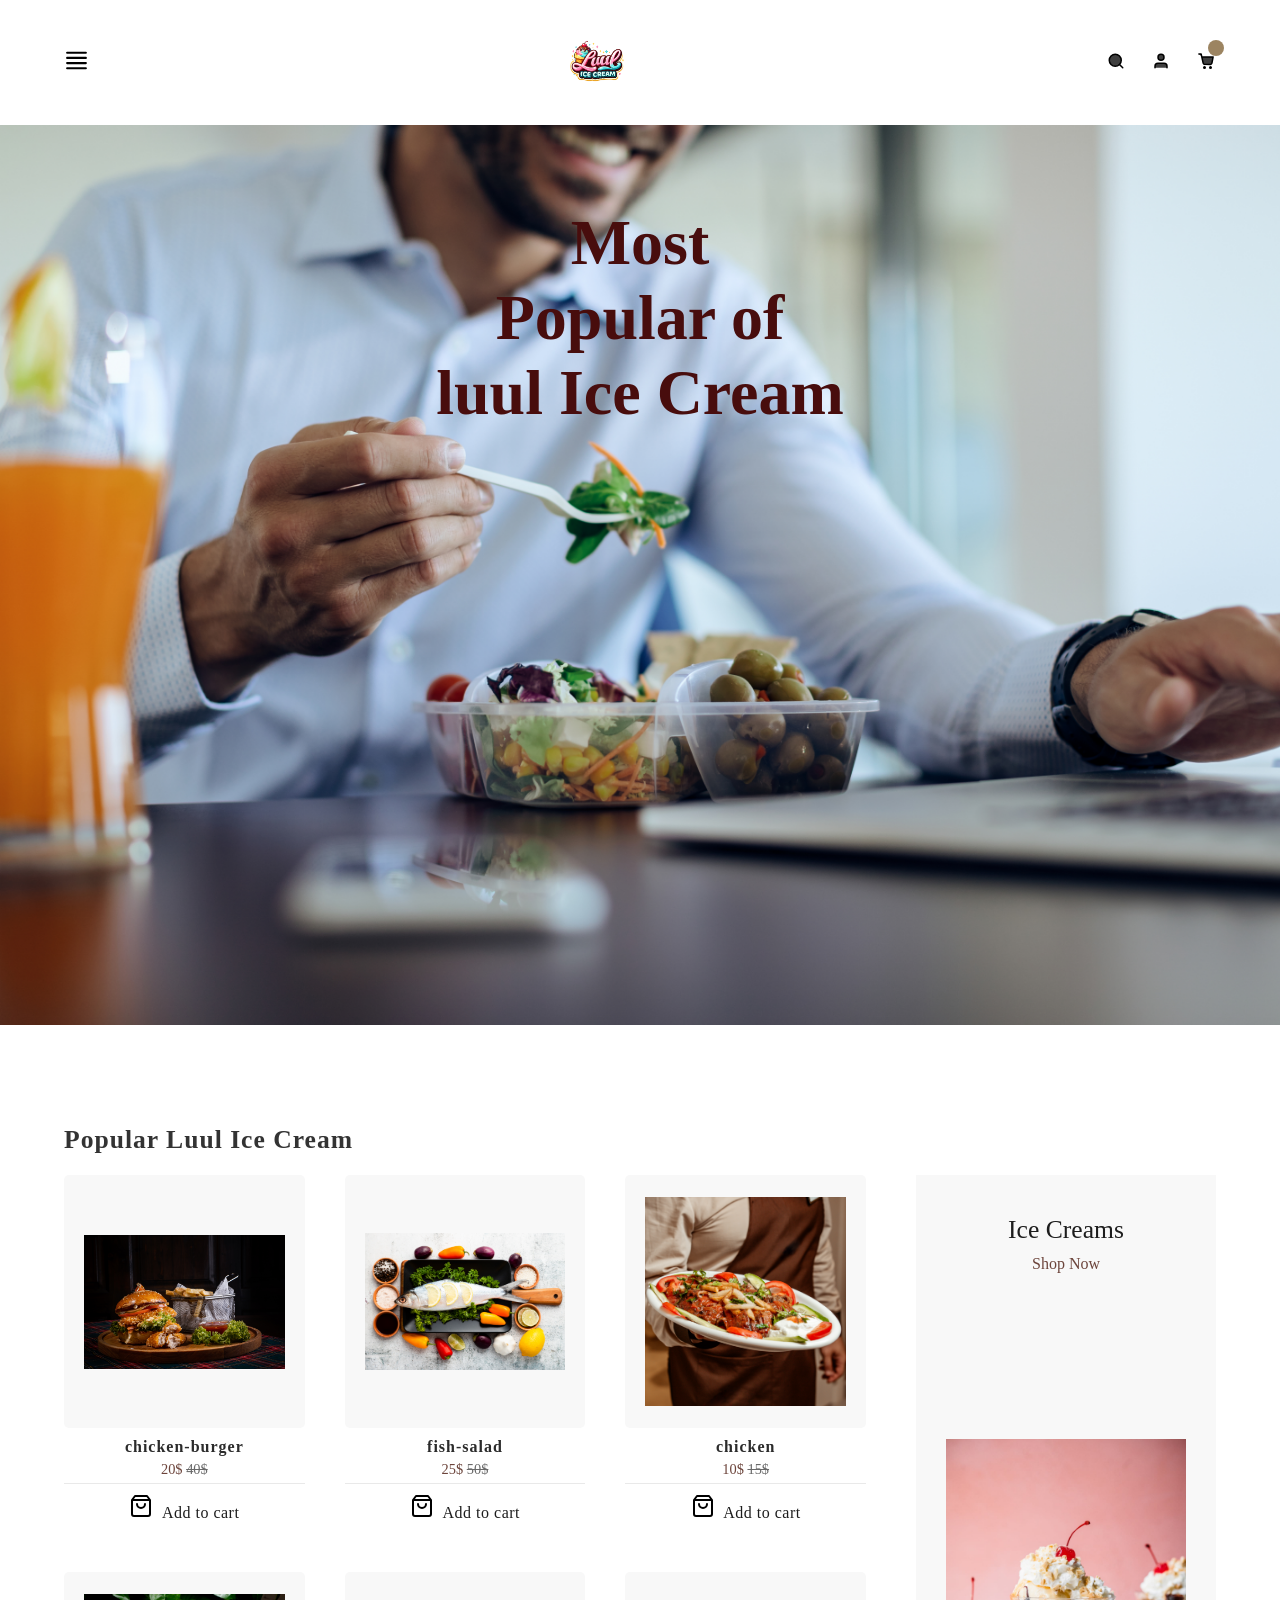
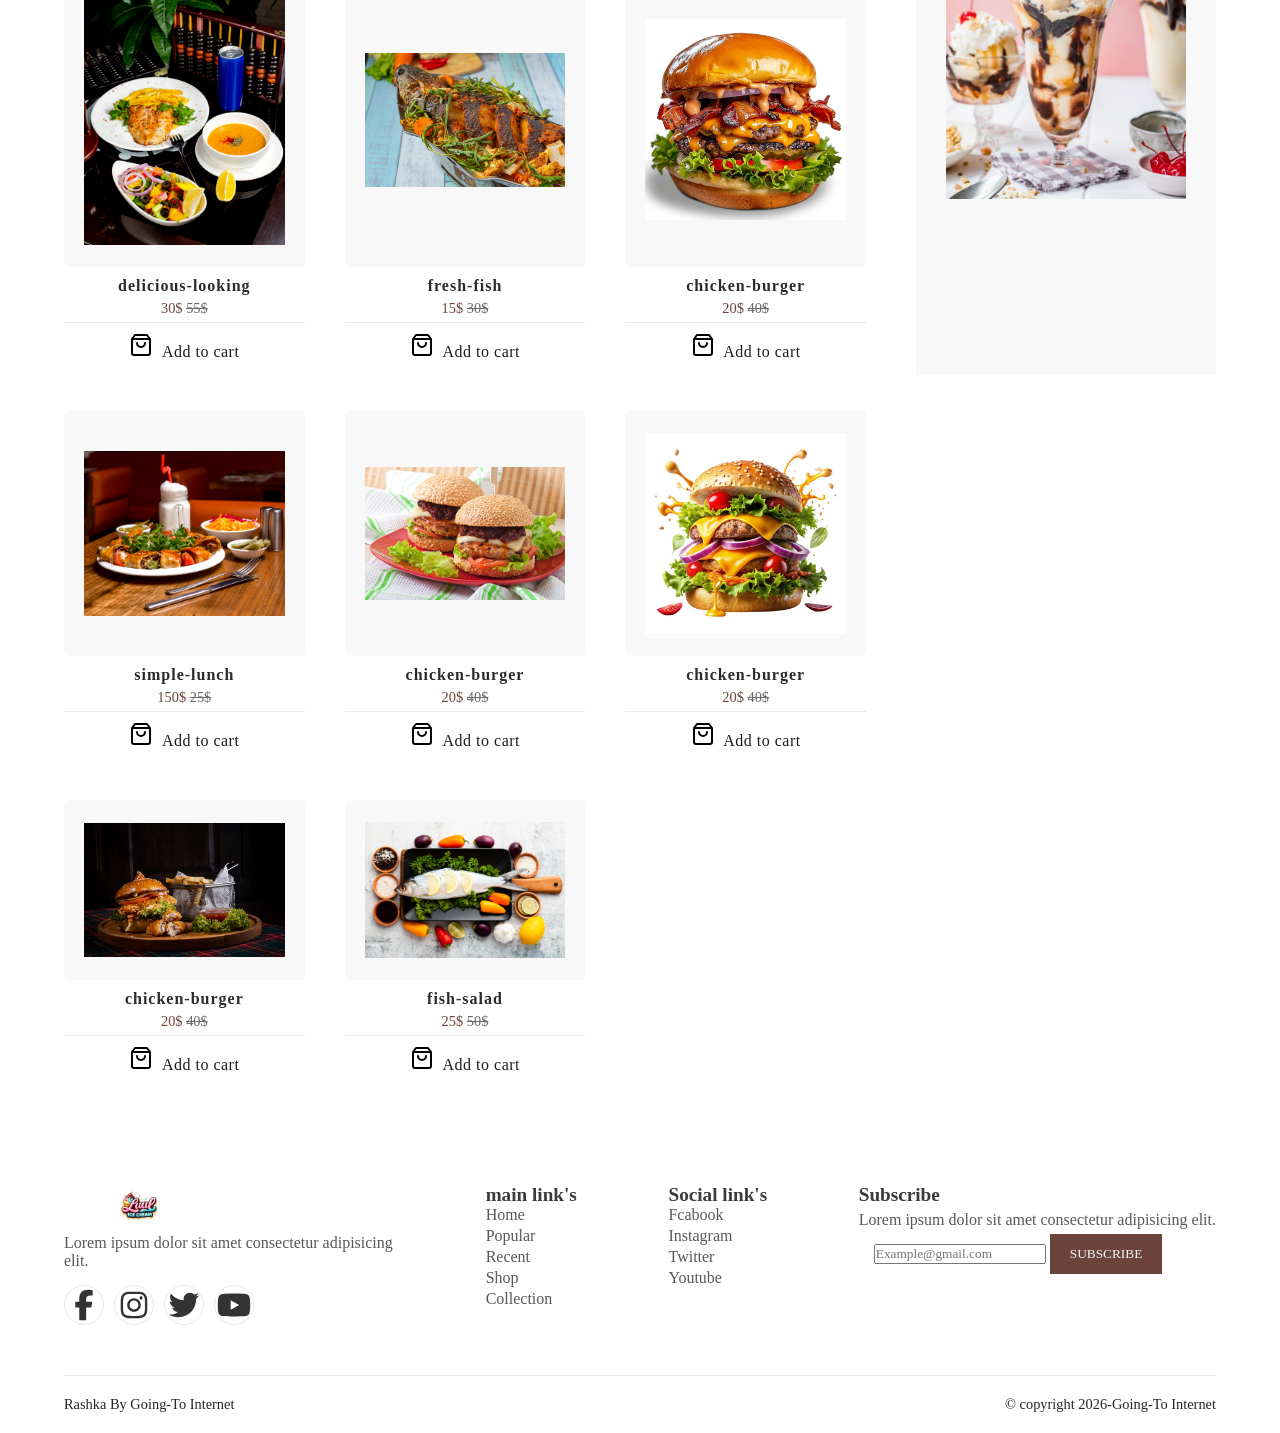
==== commit 4a6b5f78: "final project" ====
--- a/order.html
+++ b/order.html
@@ -265,7 +265,7 @@
             </div>
             <div class="product-box-text">
               <a href="#" class="product-text-title">chicken-burger</a>
-              <span>20$ <del>40$</del></span>
+              <span class="product-text-price">20$ <del>40$</del></span>
               <a href="#" class="product-cart-btn">
                 <svg
                   xmlns="http://www.w3.org/2000/svg"
@@ -294,7 +294,7 @@
             </div>
             <div class="product-box-text">
               <a href="#" class="product-text-title">fish-salad</a>
-              <span>25$ <del>50$</del></span>
+              <span class="product-text-price">25$ <del>50$</del></span>
               <a href="#" class="product-cart-btn">
                 <svg
                   xmlns="http://www.w3.org/2000/svg"
@@ -323,7 +323,7 @@
             </div>
             <div class="product-box-text">
               <a href="#" class="product-text-title">chicken</a>
-              <span>10$ <del>15$</del></span>
+              <span class="product-text-price">10$ <del>15$</del></span>
               <a href="#" class="product-cart-btn">
                 <svg
                   xmlns="http://www.w3.org/2000/svg"
@@ -352,7 +352,7 @@
             </div>
             <div class="product-box-text">
               <a href="#" class="product-text-title">delicious-looking</a>
-              <span>30$ <del>55$</del></span>
+              <span class="product-text-price">30$ <del>55$</del></span>
               <a href="#" class="product-cart-btn">
                 <svg
                   xmlns="http://www.w3.org/2000/svg"
@@ -381,7 +381,7 @@
             </div>
             <div class="product-box-text">
               <a href="#" class="product-text-title">fresh-fish</a>
-              <span>15$ <del>30$</del></span>
+              <span class="product-text-price">15$ <del>30$</del></span>
               <a href="#" class="product-cart-btn">
                 <svg
                   xmlns="http://www.w3.org/2000/svg"
@@ -410,7 +410,7 @@
             </div>
             <div class="product-box-text">
               <a href="#" class="product-text-title">chicken-burger</a>
-              <span>20$ <del>40$</del></span>
+              <span class="product-text-price">20$ <del>40$</del></span>
               <a href="#" class="product-cart-btn">
                 <svg
                   xmlns="http://www.w3.org/2000/svg"
@@ -439,7 +439,7 @@
             </div>
             <div class="product-box-text">
               <a href="#" class="product-text-title">simple-lunch</a>
-              <span>150$ <del>25$</del></span>
+              <span class="product-text-price">150$ <del>25$</del></span>
               <a href="#" class="product-cart-btn">
                 <svg
                   xmlns="http://www.w3.org/2000/svg"
@@ -468,7 +468,7 @@
             </div>
             <div class="product-box-text">
               <a href="#" class="product-text-title">chicken-burger</a>
-              <span>20$ <del>40$</del></span>
+              <span class="product-text-price">20$ <del>40$</del></span>
               <a href="#" class="product-cart-btn">
                 <svg
                   xmlns="http://www.w3.org/2000/svg"
@@ -497,7 +497,7 @@
             </div>
             <div class="product-box-text">
               <a href="#" class="product-text-title">chicken-burger</a>
-              <span>20$ <del>40$</del></span>
+              <span class="product-text-price">20$ <del>40$</del></span>
               <a href="#" class="product-cart-btn">
                 <svg
                   xmlns="http://www.w3.org/2000/svg"
@@ -531,7 +531,7 @@
             </div>
             <div class="product-box-text">
               <a href="#" class="product-text-title">chicken-burger</a>
-              <span>20$ <del>40$</del></span>
+              <span class="product-text-price">20$ <del>40$</del></span>
               <a href="#" class="product-cart-btn">
                 <svg
                   xmlns="http://www.w3.org/2000/svg"
@@ -560,36 +560,7 @@
             </div>
             <div class="product-box-text">
               <a href="#" class="product-text-title">fish-salad</a>
-              <span>25$ <del>50$</del></span>
-              <a href="#" class="product-cart-btn">
-                <svg
-                  xmlns="http://www.w3.org/2000/svg"
-                  width="24"
-                  height="24"
-                  viewBox="0 0 24 24"
-                  fill="none"
-                  stroke="#000000"
-                  stroke-width="2"
-                  stroke-linecap="round"
-                  stroke-linejoin="round"
-                >
-                  <path
-                    d="M6 2L3 6v14c0 1.1.9 2 2 2h14a2 2 0 0 0 2-2V6l-3-4H6zM3.8 6h16.4M16 10a4 4 0 1 1-8 0"
-                  />
-                </svg>
-                Add to cart
-              </a>
-            </div>
-          </div>
-          <!-- box-3 -->
-          <div class="product-box">
-            <div class="product-box-img">
-              <img src="/images/p3.jpg" alt="" srcset="" />
-              <span>New</span>
-            </div>
-            <div class="product-box-text">
-              <a href="#" class="product-text-title">chicken</a>
-              <span>10$ <del>15$</del></span>
+              <span class="product-text-price">25$ <del>50$</del></span>
               <a href="#" class="product-cart-btn">
                 <svg
                   xmlns="http://www.w3.org/2000/svg"
@@ -639,7 +610,7 @@
         </div>
 
         <form class="order-form">
-          <label>Select Product *</label>
+          <!-- <label>Select Product *</label>
           <select id="productSelect">
             <option value="">Choose product</option>
           </select>
@@ -647,29 +618,56 @@
           <label>Quantity *</label>
           <input type="number" id="quantity" value="1" min="1" />
 
-          <p class="price">Price: <span id="totalPrice">$0</span></p>
+          <p>Price: <span id="totalPrice">$0</span></p> -->
 
           <div class="grid">
             <div>
               <label>Full Name *</label>
-              <input type="text" placeholder="Enter your full name" />
+              <input
+                type="text"
+                id="fullName"
+                placeholder="Enter your full name"
+                required
+              />
             </div>
             <div>
               <label>Email Address *</label>
-              <input type="email" placeholder="your.email@example.com" />
+              <input
+                type="email"
+                id="email"
+                placeholder="your.email@example.com"
+                required
+              />
             </div>
             <div>
               <label>Phone Number *</label>
-              <input type="tel" placeholder="+252 61 0000000" />
+              <input
+                type="tel"
+                id="phone"
+                placeholder="+252 61 0000000"
+                required
+              />
             </div>
             <div>
               <label>Delivery Address *</label>
-              <input type="text" placeholder="Street, City" />
+              <input
+                type="text"
+                id="address"
+                placeholder="Street, City"
+                required
+              />
             </div>
           </div>
 
           <button type="submit" class="place-order-btn">🛒 Place Order</button>
         </form>
+        <div class="order-error" id="orderError"></div>
+      </div>
+
+      <div class="order-summary">
+        <h3>Your Order</h3>
+        <ul id="orderList"></ul>
+        <p class="grand-total">Total: <strong id="grandTotal">$0</strong></p>
       </div>
     </section>
 
--- a/style.css
+++ b/style.css
@@ -39,7 +39,7 @@
   width: 100%;
   z-index: 101;
   box-shadow: 2px 2px 30px rgba(0, 0, 0, 0.05);
-  animation: navigation 0.6s;
+  animation: navanimation 0.6s;
 }
 .navigation {
   display: flex;
@@ -51,12 +51,11 @@
   padding: 30px 0px;
 }
 
-header .header-fix,
-.navigation {
+header .header-fix .navigation {
   padding: 15px 0px;
 }
 
-@keyframes navigation {
+@keyframes navanimation {
   0% {
     top: -100%;
   }
@@ -354,6 +353,15 @@
   display: block;
   margin: 15px 0 5px;
 }
+.order-error {
+  display: none;
+  margin-bottom: 20px;
+  background: #ffeaea;
+  color: #c0392b;
+  padding: 14px 18px;
+  border-radius: 12px;
+  font-weight: 600;
+}
 
 .order-form input,
 .order-form select {
@@ -386,6 +394,124 @@
   color: #fff;
   cursor: pointer;
   background: linear-gradient(to right, #bcab93, #880c1e);
+}
+/* ================= ORDER SUMMARY ================= */
+.order-summary {
+  margin-top: 30px;
+  padding: 20px;
+  background: #fff;
+  border-radius: 14px;
+  box-shadow: 0 10px 30px rgba(0, 0, 0, 0.08);
+}
+
+.order-summary h3 {
+  margin-bottom: 15px;
+  font-size: 20px;
+  font-weight: 600;
+  color: #222;
+  border-bottom: 2px solid #f2f2f2;
+  padding-bottom: 10px;
+}
+
+/* LIST */
+#orderList {
+  list-style: none;
+  padding: 0;
+  margin: 0;
+}
+
+/* ITEM */
+#orderList li {
+  display: flex;
+  justify-content: space-between;
+  align-items: center;
+  padding: 12px 0;
+  border-bottom: 1px dashed #e5e5e5;
+  gap: 10px;
+  font-size: 14px;
+}
+
+#orderList li:last-child {
+  border-bottom: none;
+}
+
+/* PRODUCT NAME */
+#orderList li span {
+  flex: 1;
+  font-weight: 500;
+  color: #333;
+}
+
+/* QUANTITY CONTROLS */
+.qty-controls {
+  display: flex;
+  align-items: center;
+  gap: 6px;
+}
+
+.qty-controls span {
+  min-width: 22px;
+  text-align: center;
+  font-weight: 600;
+}
+
+/* BUTTONS */
+.qty-controls button {
+  border: none;
+  background: #f1f1f1;
+  padding: 4px 8px;
+  border-radius: 6px;
+  cursor: pointer;
+  font-size: 14px;
+  transition: all 0.2s ease;
+}
+
+.qty-controls button:hover {
+  background: #ddd;
+}
+
+/* REMOVE */
+.remove-btn {
+  background: #ff4d4d !important;
+  color: #fff;
+}
+
+.remove-btn:hover {
+  background: #e63939 !important;
+}
+
+/* PRICE */
+#orderList li strong {
+  min-width: 70px;
+  text-align: right;
+  color: #111;
+}
+
+/* TOTAL */
+.grand-total {
+  margin-top: 20px;
+  padding-top: 15px;
+  border-top: 2px solid #f2f2f2;
+  display: flex;
+  justify-content: space-between;
+  font-size: 18px;
+  font-weight: 600;
+}
+
+.grand-total strong {
+  color: #ff7a00;
+}
+
+/* MOBILE */
+@media (max-width: 600px) {
+  #orderList li {
+    flex-direction: column;
+    align-items: flex-start;
+  }
+
+  #orderList li strong {
+    align-self: flex-end;
+  }
 }
 
 @media (max-width: 768px) {
@@ -1251,6 +1377,22 @@
   .blog-container {
     grid-template-columns: 1fr 1fr;
   }
+  .about {
+    flex-direction: column;
+    justify-content: center;
+    align-items: center;
+  }
+
+  .main-content {
+    grid-template-columns: 1fr;
+    width: 70%;
+    margin: auto;
+    align-items: center;
+  }
+
+  .about-text h2 {
+    font-size: 12px;
+  }
   .blog-box {
     display: flex;
     flex-direction: column;
@@ -1305,6 +1447,13 @@
     grid-template-columns: 1fr 1fr;
     grid-gap: 20px;
   }
+  .about-image img {
+    width: 250px;
+  }
+  .about-text h2 {
+    font-size: 12px;
+  }
+
   .blog-container {
     grid-template-columns: 1fr;
   }
@@ -1324,6 +1473,19 @@
   }
   .service-box {
     width: 100%;
+  }
+  .about-text h2 {
+    font-size: 8px;
+  }
+  .about-image img {
+    width: 150px;
+  }
+
+  .main-content {
+    grid-template-columns: 1fr;
+    width: 60%;
+    margin: auto;
+    align-items: center;
   }
 }
 
@@ -1345,4 +1507,17 @@
   .download-app-text strong {
     font-size: 1.3rem;
   }
-}
+  .about-text h2 {
+    font-size: 8px;
+  }
+  .about-image img {
+    width: 90px;
+  }
+
+  .main-content {
+    grid-template-columns: 1fr;
+    width: 50%;
+    margin: auto;
+    align-items: center;
+  }
+}
